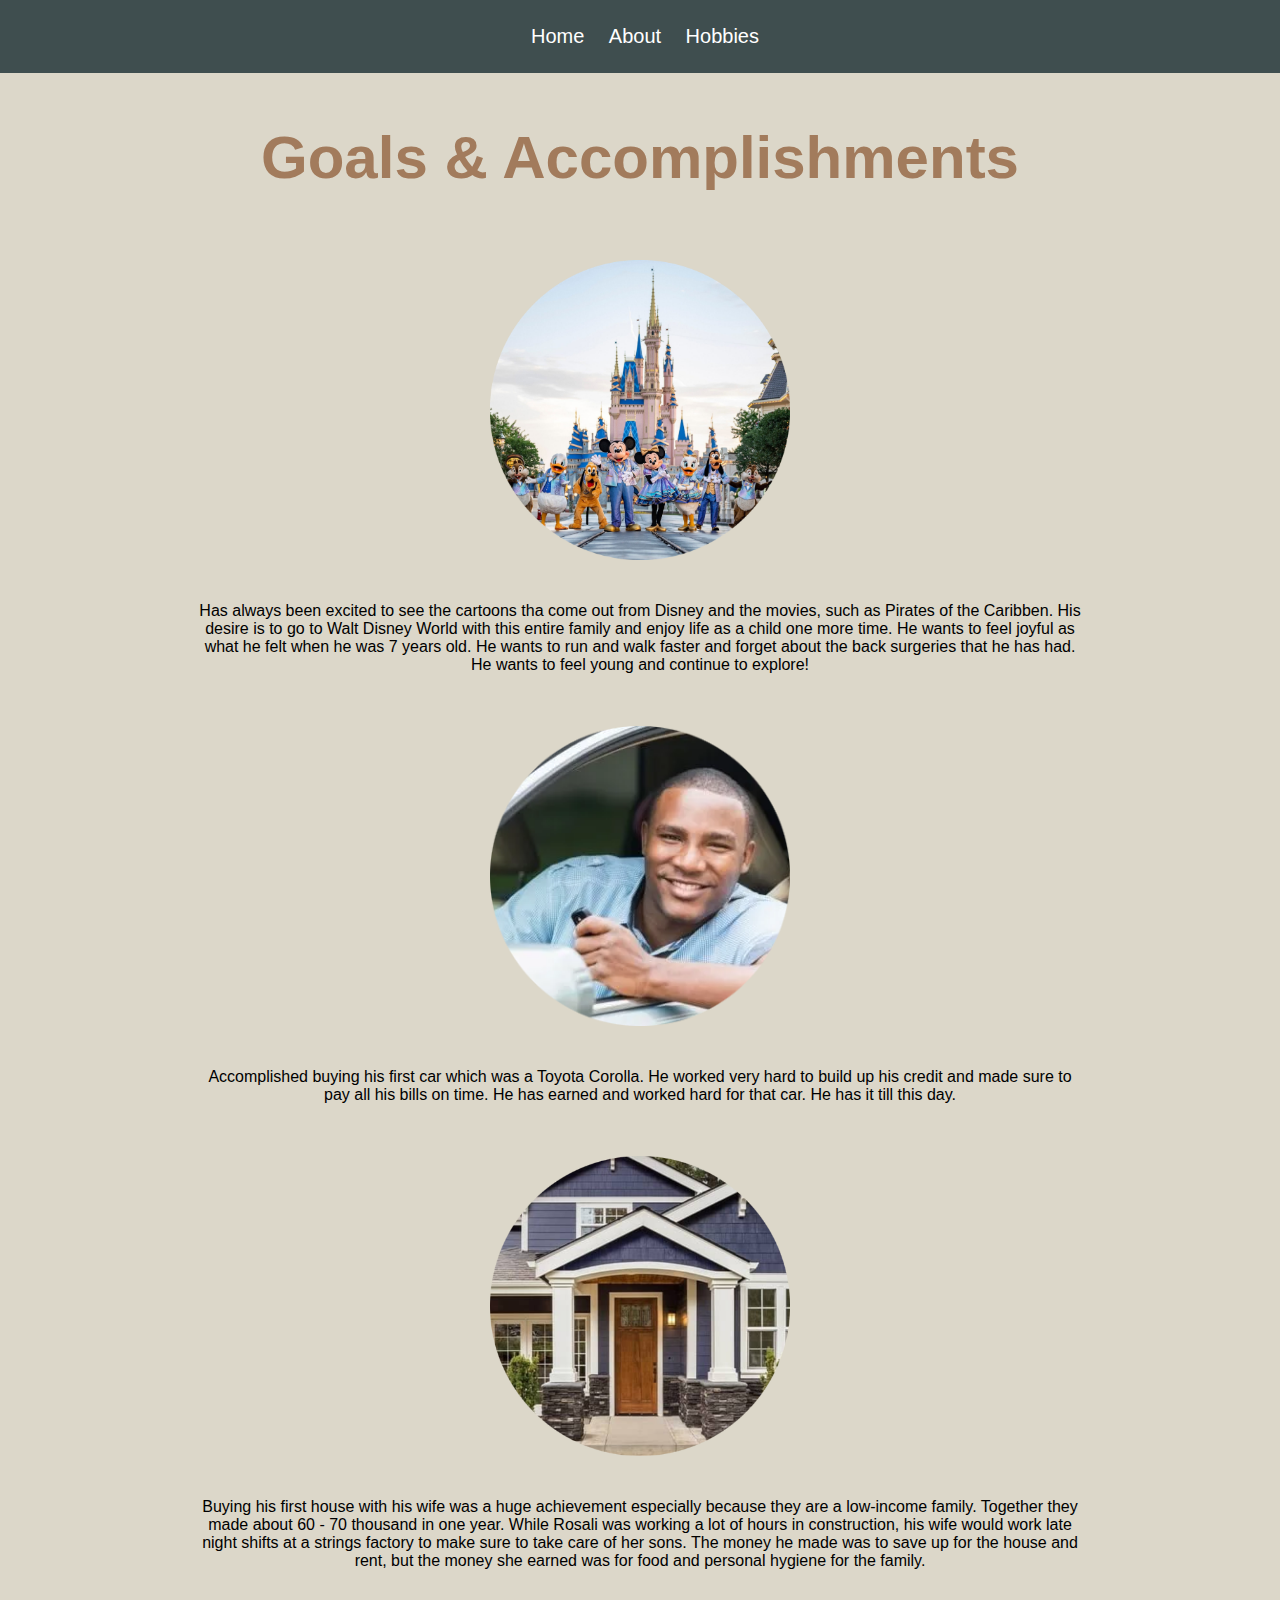
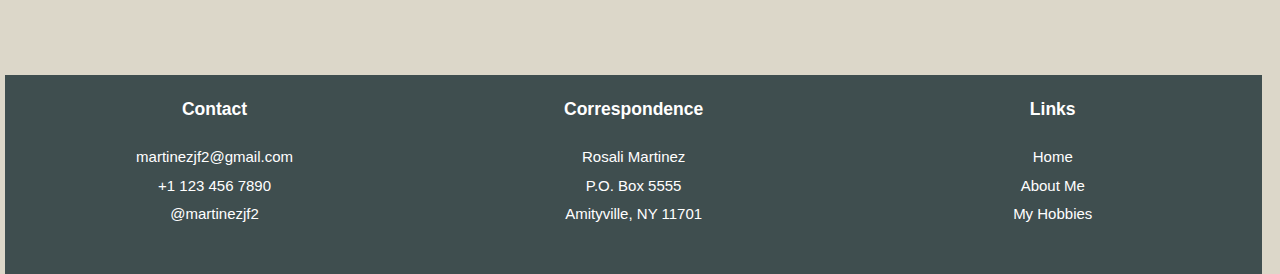
==== index.html @ 374af04e "changed filename to be index.html" ====
<html lang="en">

	<head>
		<meta charset="UTF-8" />
		<meta http-equiv="X-UA-Compatible" content="IE=edge" />
		<meta name="viewport" content="width=device-width, initial-scale=1.0" />
		<link rel="preconnect" href="https://fonts.googleapis.com" />
		<link rel="preconnect" href="https://fonts.gstatic.com" crossorigin />
		<link
			href="https://fonts.googleapis.com/css2?family=Source+Sans+Pro:ital,wght@0,200;0,300;0,400;1,400;1,700&display=swap"
			rel="stylesheet" />
		<link rel="stylesheet" href="./styles.css" />
		<title>bioSite Development</title>
	</head>

	<body>
		<nav>
			<a href="./index.html">Home</a>
			<a href="./about.html">About</a>
			<a href="./hobbies.html">Hobbies</a>
		</nav>

		<div id="container">
			<div id="heading">
				<h1>Goals & Accomplishments</h1>
			</div>
			<div id="image-container">
				<div class='first-container'>
					<div id="image">
						<img class='first-code' src="./images/first-goal.jpeg" alt="Walt Disney World Goal Image" />
					</div>
					<div id="image-description">
						<p>Has always been excited to see the cartoons tha come out from Disney and the movies, such as
							<span>Pirates of the Caribben</span>. His desire is to go to Walt Disney World with this
							entire family and enjoy life as a child one more time. He wants to feel joyful as what he
							felt when he was 7 years old. He wants to run and walk faster and forget about the back
							surgeries that he has had. He wants to feel young and continue to explore!</p>
					</div>
				</div>
				<div class="second-container">
					<div id="image">
						<img class='second-code' src="./images/first-car.jpeg" alt="First Car Image" />
					</div>
					<div id="image-description">
						<p>Accomplished buying his first car which was a Toyota Corolla. He worked very hard to build up
							his credit and made sure to pay all his bills on time. He has earned and worked hard for
							that car. He has it till this day.</p>
					</div>
				</div>
				<div class="third-container">

					<div id="image">
						<img class='first-code' src="./images/house.jpeg" alt="House Image" />
					</div>
					<div id="image-description">
						<p>Buying his first house with his wife was a huge achievement especially because they are a
							low-income family. Together they made about 60 - 70 thousand in one year. While Rosali was
							working a lot of hours in construction, his wife would work late night shifts at a strings
							factory to make sure to take care of her sons. The money he made was to save up for the
							house and rent, but the money she earned was for food and personal hygiene for the family.
						</p>
					</div>
				</div>
			</div>
		</div>

		<footer id="details">
			<div>
				<h3>Contact</h3>
				<p>
					<a href="mailto:martinezjf2@gmail.com">martinezjf2@gmail.com</a><br>
					+1 123 456 7890<br>
					@martinezjf2
				</p>
			</div>

			<div>
				<h3>Correspondence</h3>
				<p>
					Rosali Martinez<br>
					P.O. Box 5555<br>
					Amityville, NY 11701
				</p>
			</div>

			<div>
				<h3>Links</h3>
				<p>
					<a href="./index.html">Home</a><br>
					<a href="./about.html">About Me</a><br>
					<a href="./hobbies.html">My Hobbies</a>
				</p>
			</div>
		</footer>
	</body>

</html>
---- styles.css ----
body {
    font-family: 'Source', Verdana, Arial, sans-serif;
    background-color: #dcd7c9;
    margin: 0
}


img {
    width: 300px;
    margin: 10px;
    padding-top: 10px;
}

nav {
    padding: 25px 15px 25px 25px;
    text-align: center;
    background-color: #3f4e4f;
}

a {
    padding-left: 10px;
    padding-right: 10px;
    font-size: 20px;
    color: #fff;
    text-decoration: none;

}

a:hover {
    color: #a27b5c;
    text-decoration: underline;
}

#about-image {
    display: block;
    width: 35%;
   margin: auto auto;
}

.about-image {
    width: 100%;
    margin: 0;
}

#about-description {
    display: block;
}

#heading {
text-align: center;
font-size: 30px;
padding-top: 30px;
}

h1 {
    margin: 0;
    color: #a27b5c;


}
#container {
    padding-top: 20px;
}


#image-container {
    margin: 3rem;
    text-align: center;
  }
  #image {
    display: inline-block;
    vertical-align: middle;
  }

  #image-description {
    display: inline-block;
    padding: 1rem 1rem;
    vertical-align: middle;
    width: 75%
  }

  #about-description {
    width: 75%;
    margin: 0 auto;
    text-align: center;
    padding: 20px 10px;
    letter-spacing: 2;
    /* line-spacing: 1.5; */
  }

  #details div{
    float: left;
    width: 33%;
    text-align: center;
    color: #fff;
    font-size: 15px;
    background-color: #3f4e4f;
    line-height: 1.9;
    padding-bottom: 30px;
  }

  #details a {
    font-size: 15px;
  }

  #details {
    padding: 25px 5px 25px 5px
  }
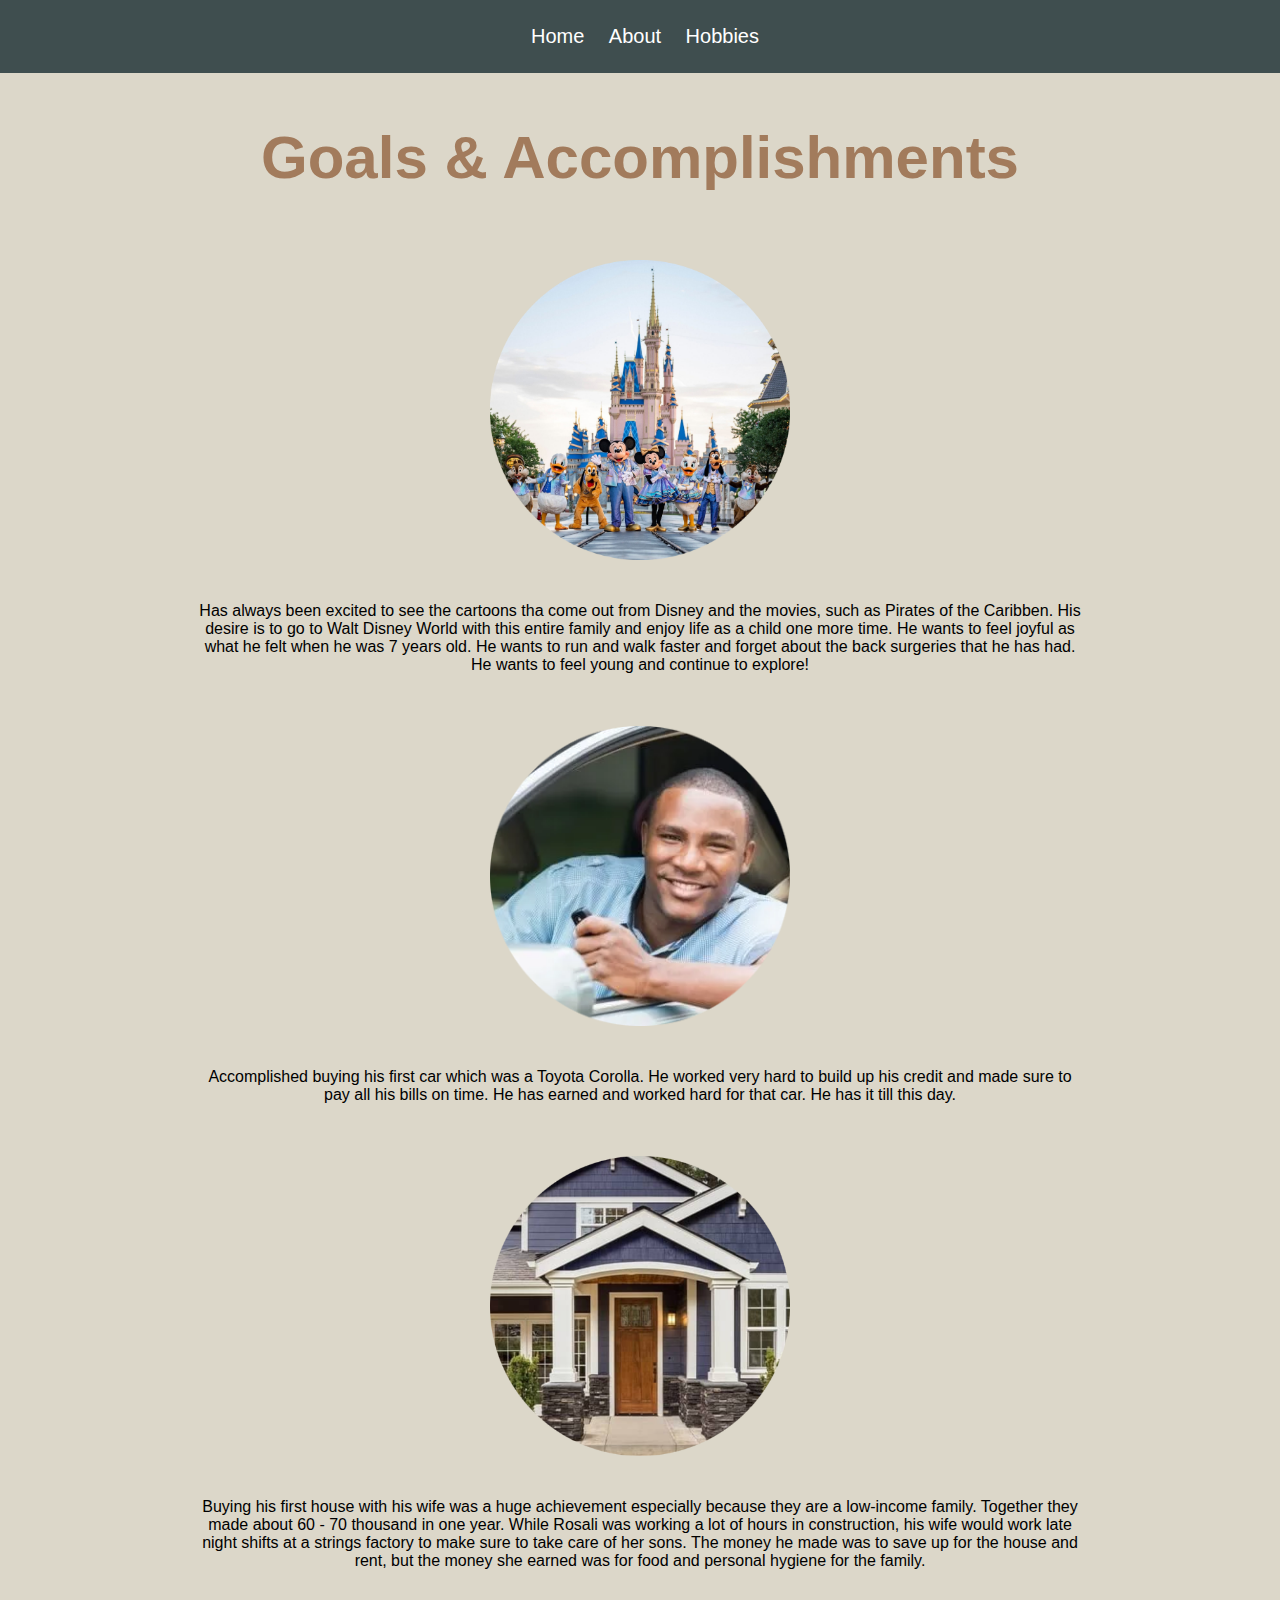
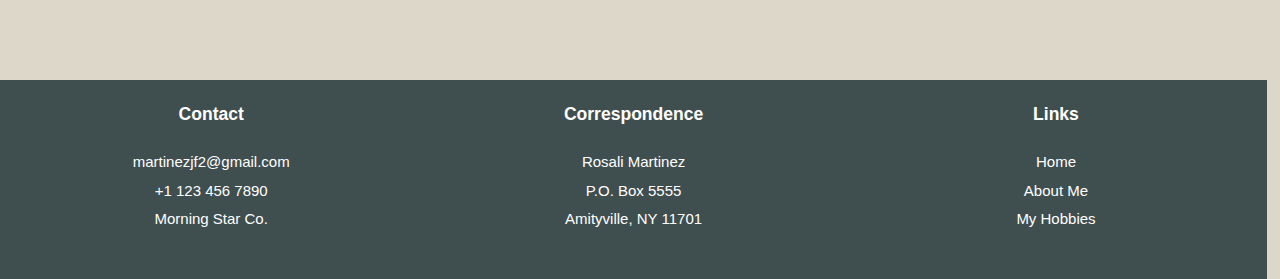
==== commit e4ce1906: "finished assignment" ====
--- a/index.html
+++ b/index.html
@@ -70,7 +70,7 @@
 				<p>
 					<a href="mailto:martinezjf2@gmail.com">martinezjf2@gmail.com</a><br>
 					+1 123 456 7890<br>
-					@martinezjf2
+					 <a href="https://www.houzz.com/professionals/general-contractors/morning-star-construction-corp-pfvwus-pf~277617235#about-us">Morning Star Co.</a>
 				</p>
 			</div>
 
--- a/styles.css
+++ b/styles.css
@@ -104,5 +104,12 @@
   }
 
   #details {
-    padding: 25px 5px 25px 5px
+    padding: 30px 0px 25px 0px;
+    margin: 0;
+  }
+
+  #name-link {
+    background-color: #3f4e4f;
+    text-align: center;
+
   }